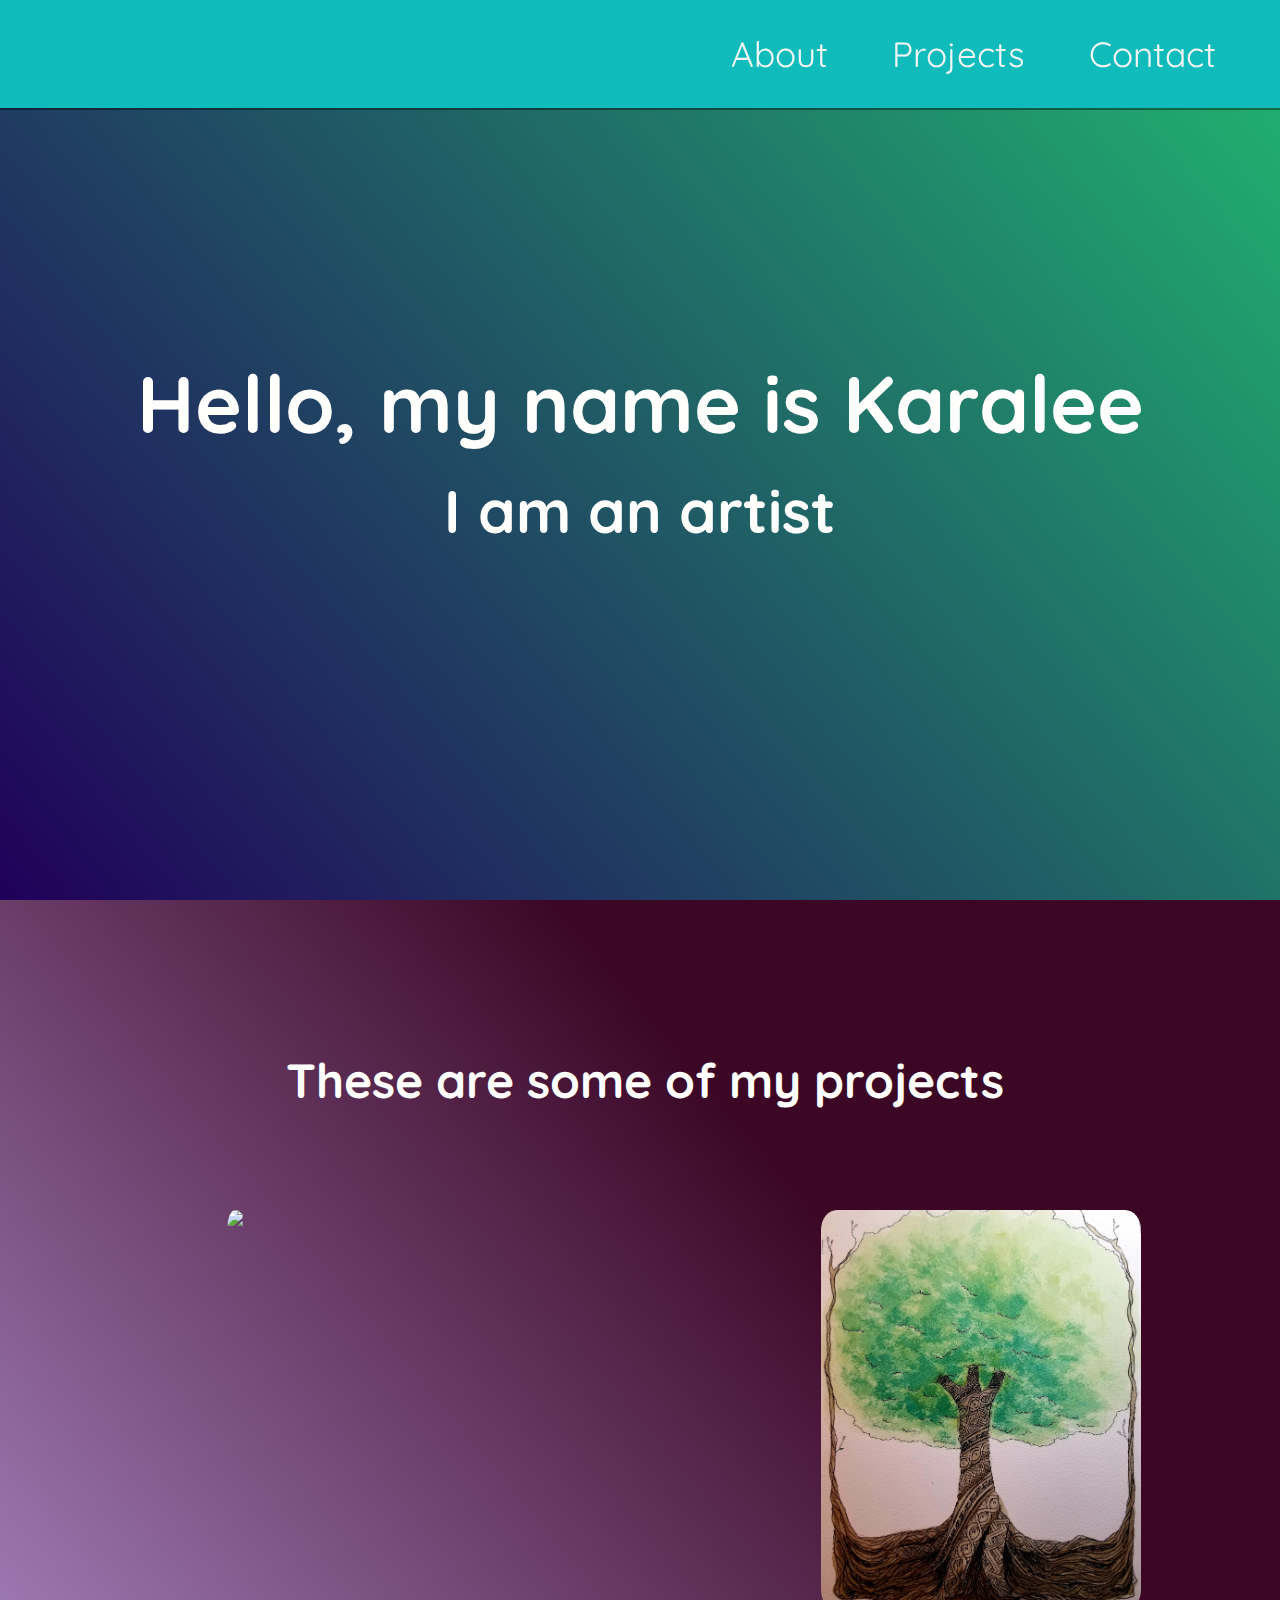
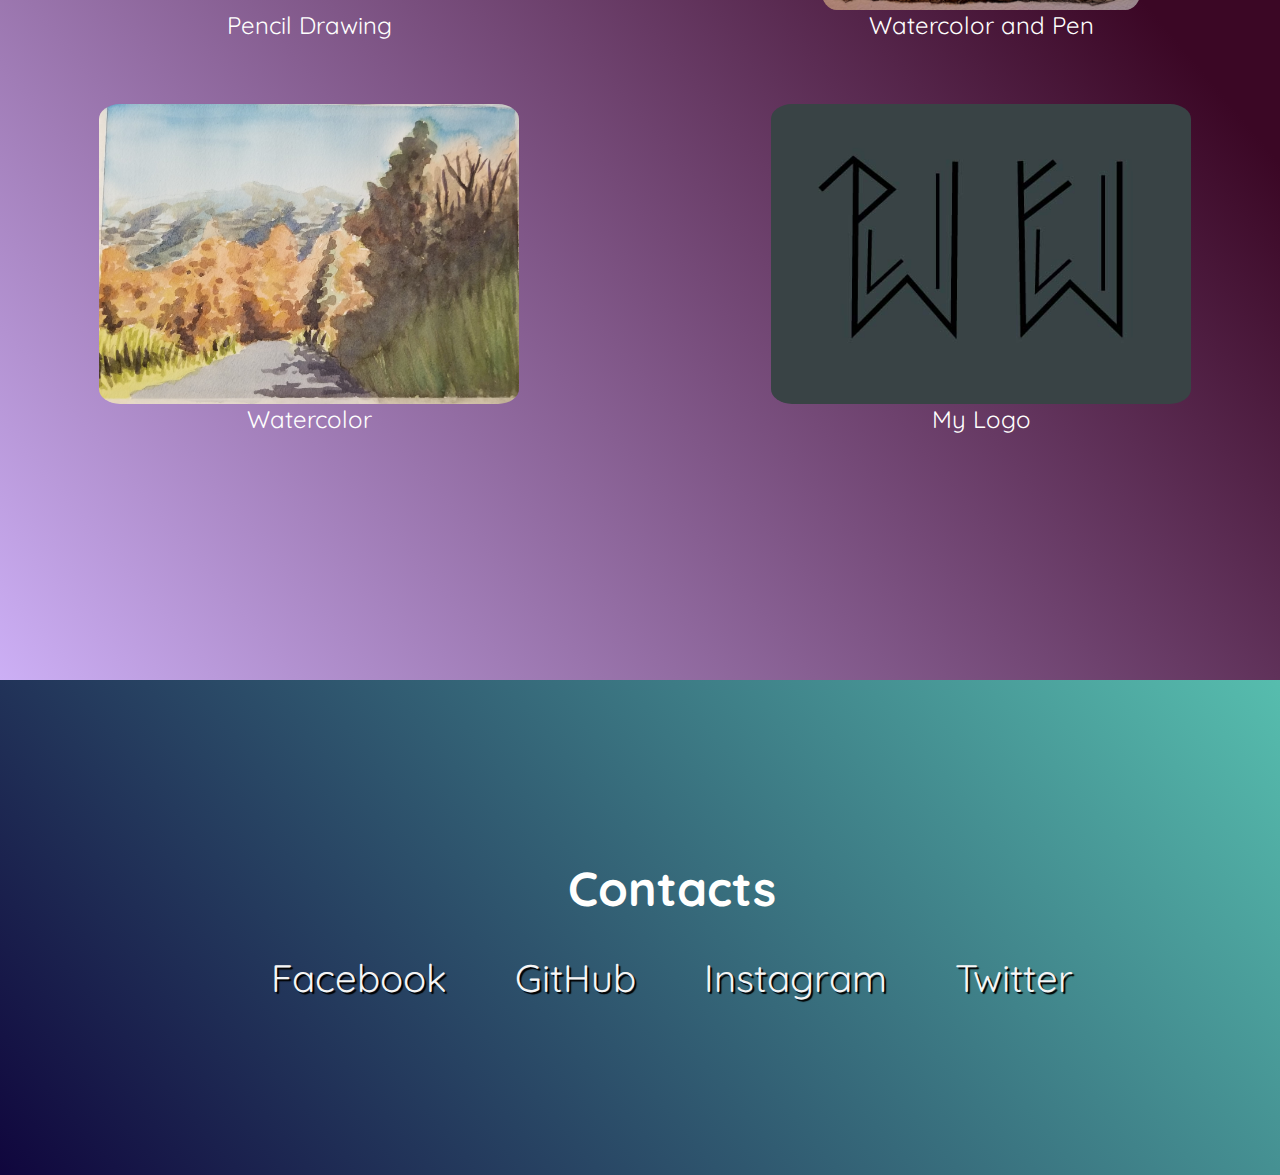
==== index.html @ 49b2416b "added another contact" ====
<!DOCTYPE html>
<html lang="en">
<head>
    <meta charset="UTF-8">
    <meta name="viewport" content="width=device-width, initial-scale=1.0">
    <title>Document</title>
    <link
  rel="stylesheet"
  href="https://use.fontawesome.com/releases/v5.8.2/css/all.css"
  integrity="sha384-oS3vJWv+0UjzBfQzYUhtDYW+Pj2yciDJxpsK1OYPAYjqT085Qq/1cq5FLXAZQ7Ay"
  crossorigin="anonymous"
/>
    <link rel="stylesheet" href="index.css">
    <link href="https://fonts.googleapis.com/css2?family=Quicksand:wght@500&display=swap" rel="stylesheet">
</head>
<body>
    <!-- Start Nav -->
    <nav id="navbar">
        <ul class="nav-list">
            <li><a href="#welcome-section">About</a></li>
            <li><a href="#projects">Projects</a></li>
            <li><a href="#contact">Contact</a></li>
        </ul>
    </nav>
    <!-- Nav Ends -->

    <!-- Start Welcome Section -->
    <section id="welcome-section" class="welcome-section">
        <h1>Hello, my name is Karalee</h1>
        <h2>I am an artist</h2>
    </section>
    <!-- Welcome Section Ends-->

    <!-- Start Projects Section -->
    <section id="projects" class="project-section">
        <!-- <h1>Projects</h1> -->
        <h1>These are some of my projects</h1>
        <div class="project-grid">
            <a href="/images/Glass-Jar-Flowers.jpg" target="_blank" class="project project-tile">
              <img class="project-image" src="/images/Glass-Jar-Flowers.jpg"/>
              <p class="project-title">
                <!-- <span class="code">&lt;</span> -->
                Pencil Drawing
                <!-- <span class="code">&#47;&gt;</span> -->
              </p>
            </a>
            <a href="/images/Tree.jpg" target="_blank" class="project project-tile">
              <img class="project-image" src="/images/Tree.jpg">
              <p class="project-title">
                <!-- <span class="code">&lt;</span> -->
                Watercolor and Pen
                <!-- <span class="code">&#47;&gt;</span> -->
              </p>
            </a>
            <a href="/images/Watercolor-trees.jpg" target="_blank" class="project project-tile">
              <img class="watercolor-trees project-image" src="/images/Watercolor-trees.jpg">
              <p class="project-title">
                <!-- <span class="code">&lt;</span> -->
                Watercolor
                <!-- <span class="code">&#47;&gt;</span> -->
              </p>
            </a>
            <a href="/images/Random Logo-01.jpg" target="_blank" class="project project-tile">
                <img class="watercolor-trees project-image" src="/images/Random Logo-01.jpg">
                <p class="project-title">
                  <!-- <span class="code">&lt;</span> -->
                  My Logo
                  <!-- <span class="code">&#47;&gt;</span> -->
                </p>
              </a>
        </div>
    </section>
    <!-- Projects Section Ends -->

    <!-- Start Contact Section -->
    <section id="contact" class="contact-section">
        <h1>Contacts</h1>
        <div class="contact-links">
            <a href="https://www.facebook.com/karalee.rodgers" 
            target="_blank" 
            class="btn contact-details">
            <i class="fab fa-facebook-square"></i>Facebook</a>
            <a id="profile-link" href="https://github.com/whitewolf888k" 
            target="_blank" 
            class="btn contact-details">
            <i class="fab fa-github"></i>GitHub</a>
            <a href="https://www.instagram.com/whitewolf888k/?hl=en" 
            target="-blank"
            class="btn contact-details">
            <i class="fab fa-instagram"></i>Instagram</a>
            <a href="https://twitter.com/WhiteWolf888K"
            target="_blank"
            class="btn contact-details">
            <i class="fab fa-twitter"></i>Twitter</a>
        </div>
    </section>
    <!-- Contatct Section Ends -->

    <script src="https://cdn.freecodecamp.org/testable-projects-fcc/v1/bundle.js"></script>
</body>
</html>
---- index.css ----
/* base Reset */
* {
margin: 0;
padding: 0;
}
html {
    box-sizing: border-box;
    /* Set font size for easy rem calculations
    * default document font size = 16px, 1rem = 16px, 100% = 16px
    * (100% / 16px) * 10= 62.5%, 1 rem = 10px, 62.5% = 10px */
    scroll-behavior: smooth;
}
/* 1200px / 16px = 75em */
@media (max-width: 75em) {
    html {
        font-size: 60%;
    }
}
body {
    margin: 0;
}
ul {
    list-style: none;
}
h1{
    font-size: 3rem;
}
h2 {
    font-size: 1.9rem;
}
h1, h2, p {
    font-family: 'Quicksand', sans-serif;
    color: rgb(255, 255, 254);
}
/* nav */
#navbar {
    display: flex;
    justify-content: flex-end;
    background-color: rgb(16, 187, 187);
    box-shadow: 0 2px 0 rgba(0, 0, 0, 0.4);
    position: fixed;
    top: 0;
    left: 0;
    width: 100%;
    z-index: 10;
}
.nav-list {
    display: flex;
    margin-right: 2rem; 
    font-family: 'Quicksand', sans-serif;
}
.nav-list a {
    display: block;
    font-size: 2.2rem;
    padding: 2rem;
}
.nav-list a:hover {
    background: rgb(250, 240, 96);
}
/* welcome section */
.welcome-section {
    display: flex;
    flex-direction: column;
    justify-content: center;
    align-items: center;
    width: 100%;
    height: 100vh;
    background-image: linear-gradient(50deg, rgb(32, 0, 90) 0%, rgb(32, 182, 112) 100%); 
}
.welcome-section h1 {
    font-size: 5rem;
    padding-bottom: 20px;
}
.welcome-section h2 {
    font-size: 3.75rem;
}
/* projects section */
.project-section {
    text-align: center;
    padding: 150px 5px;
    width: 100%;
    background-image: linear-gradient(50deg, rgb(204, 175, 245) 0%, rgb(59, 7, 37) 70%);
}
.project-section h1, .project-section h2 {
    padding-bottom: 20px;
}
.project-title {
    font-size: x-large;
}
.project-grid {
    display: grid;
    grid-template-columns: repeat(auto-fit, minmax(400px, 1fr));
    grid-gap: 4rem;
    width: 100%;
    max-width: 1280px;
    padding-top: 80px;
    margin: 0 auto;
    margin-bottom: 6rem;
}
.project-tile {
    display: flex;
    flex-direction: column;
    justify-content: space-between;
    justify-self: center;
}
/*.project {
   box-shadow: 1px 1px 5px rgba(0, 0, 0, 0.5);
    border-radius: 1px;
} 
.project-image {
    height: calc(100% - 6.8rem);
    width: 300px;
    object-fit: cover;
}*/
.watercolor-trees {
    width: 420px;
    height: 300px;
}
a {
    text-decoration: none;
    color:whitesmoke;
}
a img {
    height: 400px;
    border-radius: 5%;
}

/* contact-section */
.contact-section {
    display: flex;
    flex-direction: column;
    justify-content: center;
    align-items: center;
    text-align: center;
    width: 100%;
    height: 55vh;
    padding: 0 2rem;
    background-image:linear-gradient(230deg, rgb(89, 196, 178) 0%, rgb(16, 6, 61) 100%); 
}
.contact-section h1 {
    font-family:'Quicksand', sans-serif; 
    font-size: 3rem;
    padding: 20px;
}
.contact-link {
    display: flex;
    justify-content: center;
    width: 100%;
    max-width: 980px;
    margin-top: 4rem;
    flex-wrap: wrap;
}
.btn {
    display: inline-block;
    padding: 1rem 2rem;
    border-radius: 2px;
} 

.contact-details {
    font-family: 'Quicksand', sans-serif;
    font-size: 2.4rem;
    text-shadow: 2px 2px 1px black;
    transition: transform 0.3s ease-out;
}

.contact-details:hover {
    transform: translateY(8px)
}
@media (max-width: 28.75em) {
    .contact-links {
        flex-direction: column;
        text-align: center;
    }
}
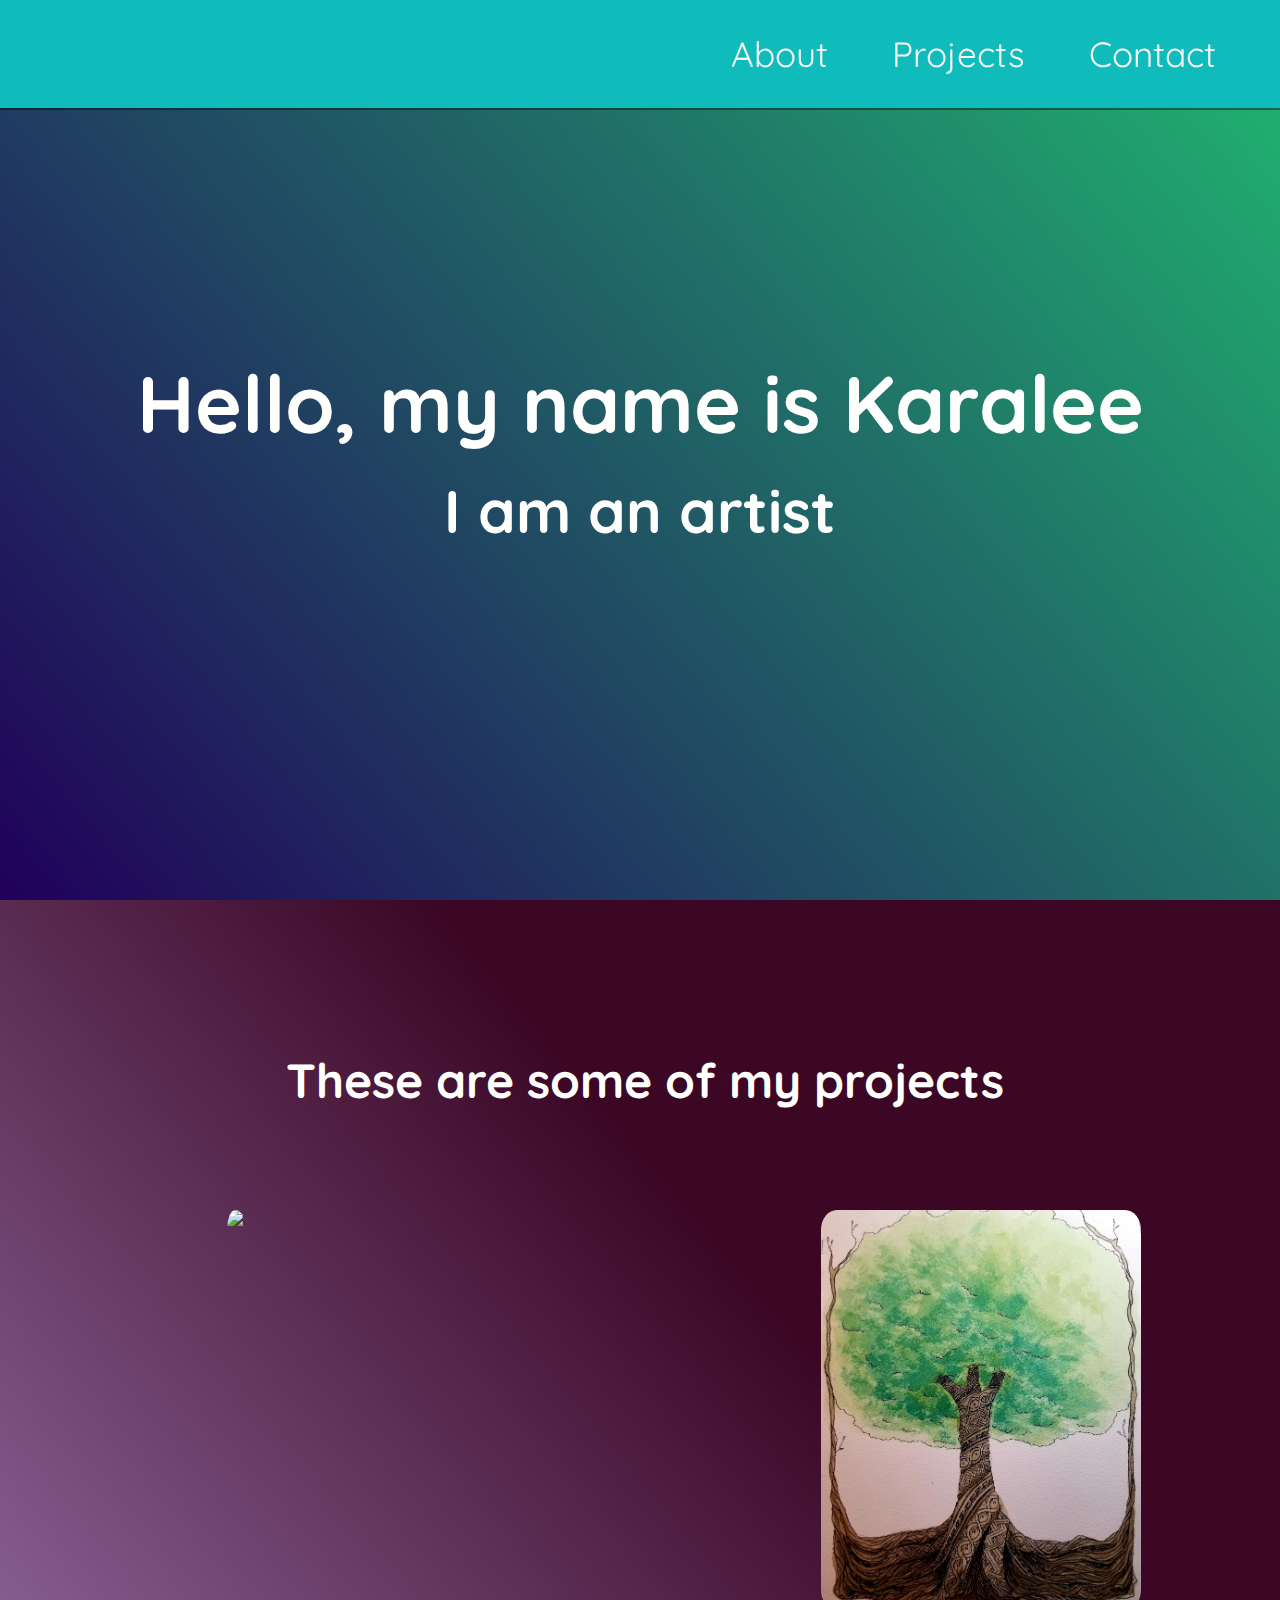
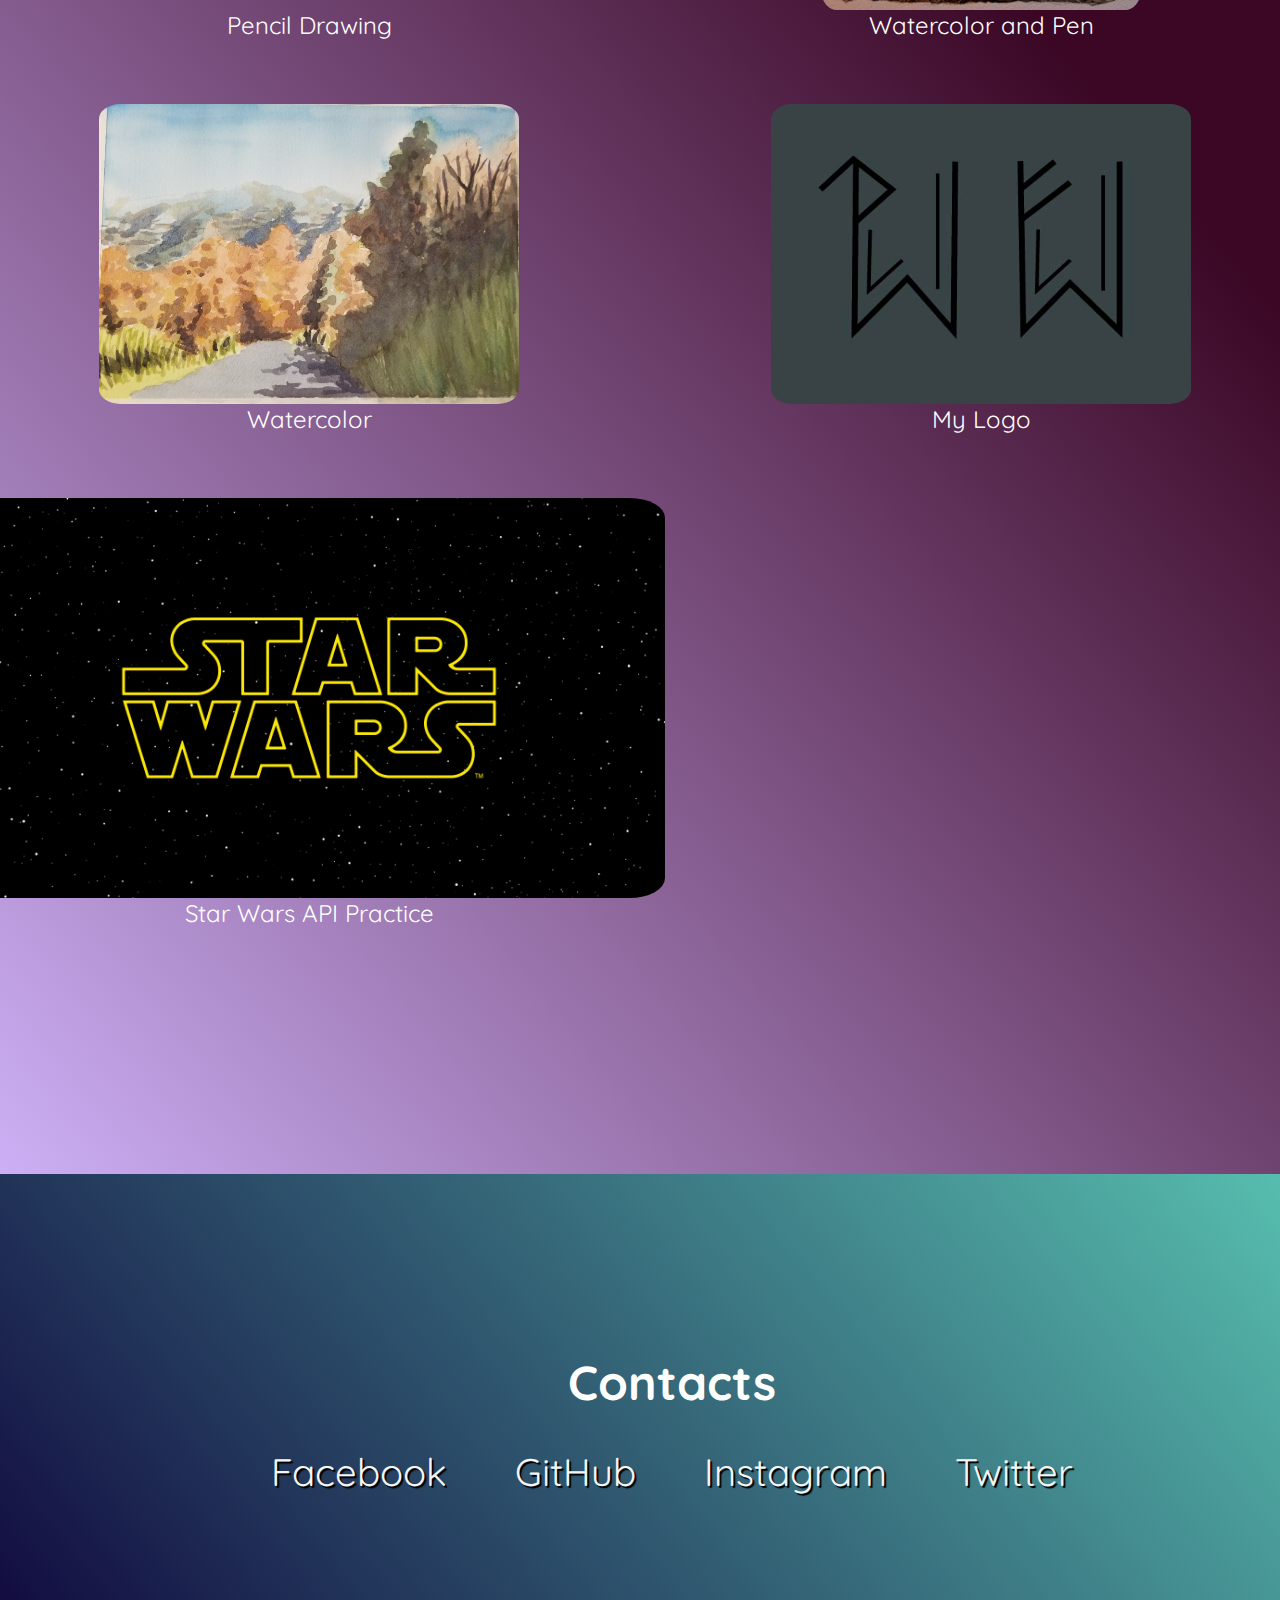
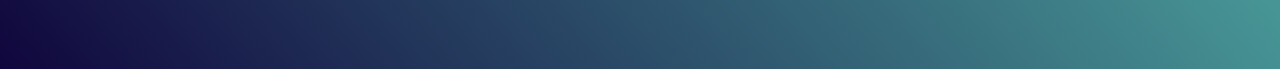
==== commit 2a8ffb3b: "added Star Wars file and pic" ====
--- a/index.html
+++ b/index.html
@@ -68,6 +68,14 @@
                   <!-- <span class="code">&#47;&gt;</span> -->
                 </p>
               </a>
+            <a href="/star-wars-api/index.html" target="_blank" class="project project-tile">
+                <img class="project-image" src="/images/Star-wars-logo.jpg">
+                <p class="project-title">
+                  <!-- <span class="code">&lt;</span> -->
+                  Star Wars API Practice
+                  <!-- <span class="code">&#47;&gt;</span> -->
+                </p>
+              </a>
         </div>
     </section>
     <!-- Projects Section Ends -->
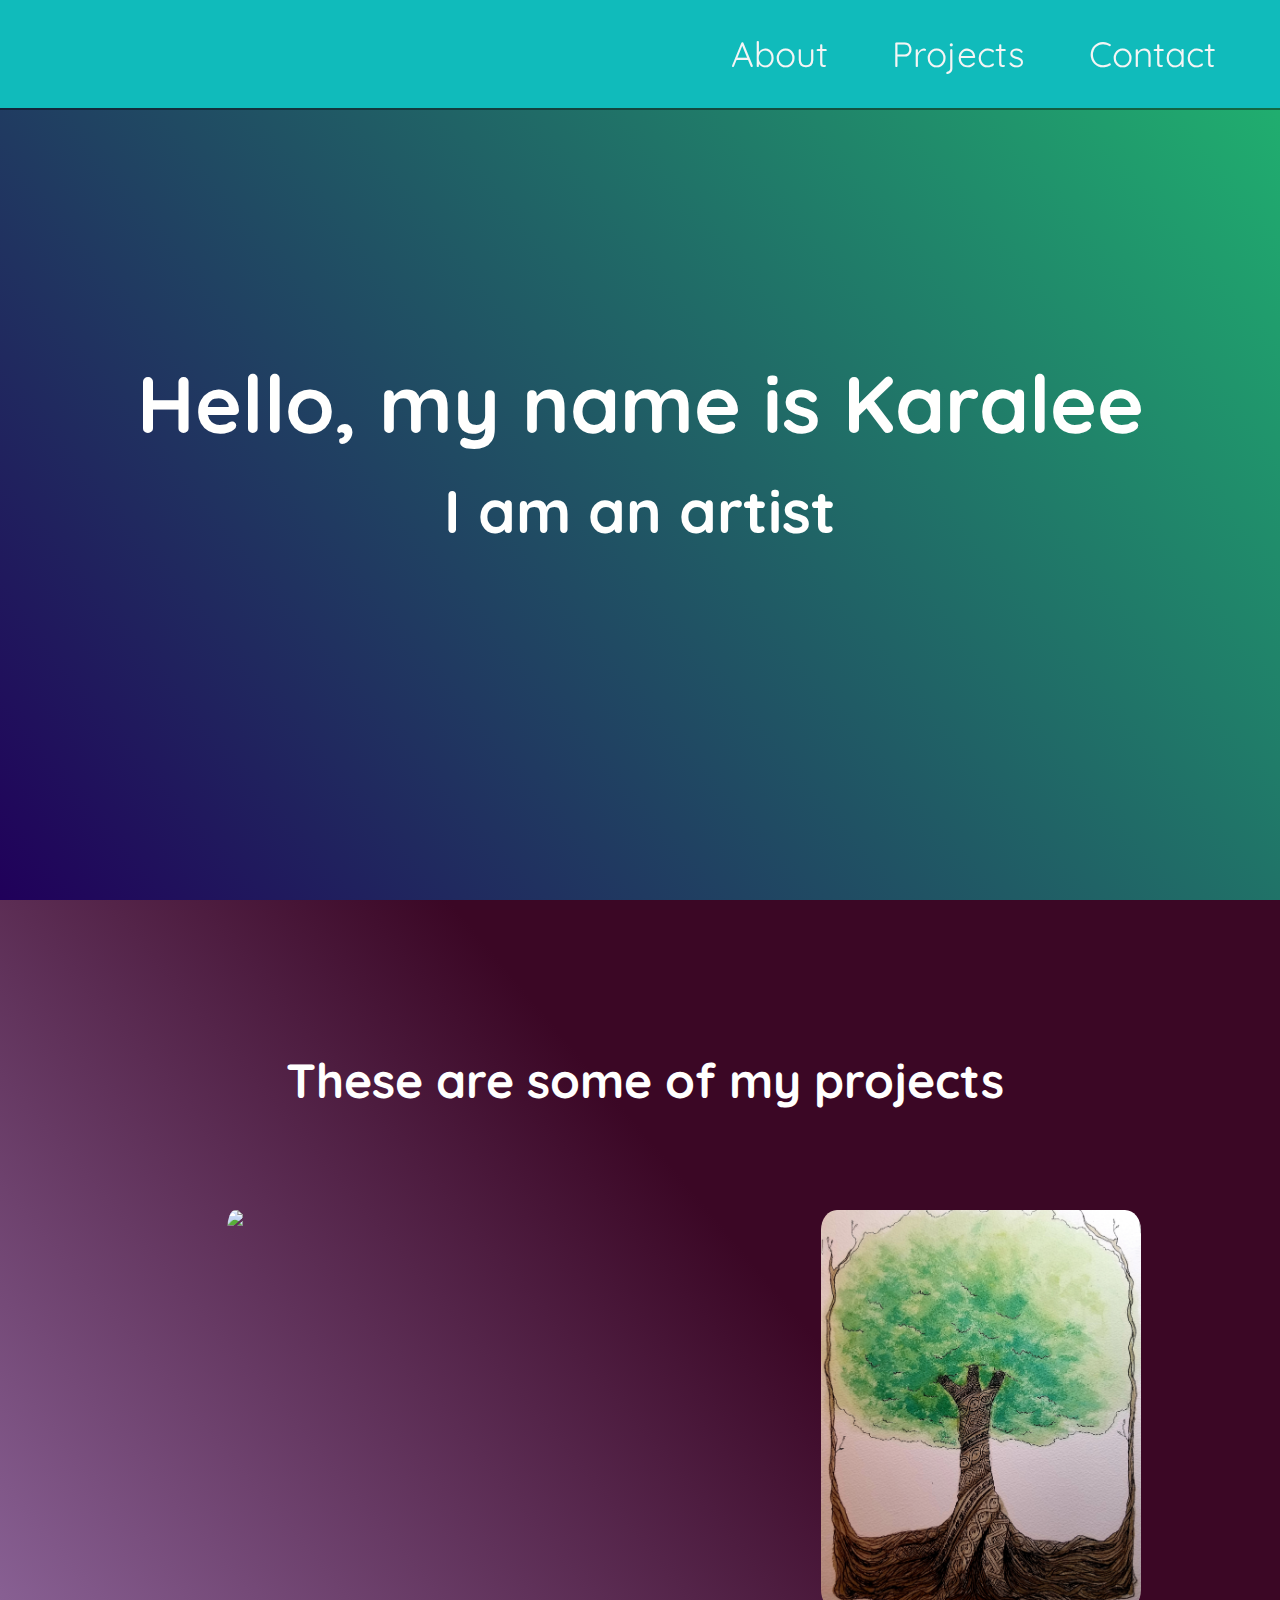
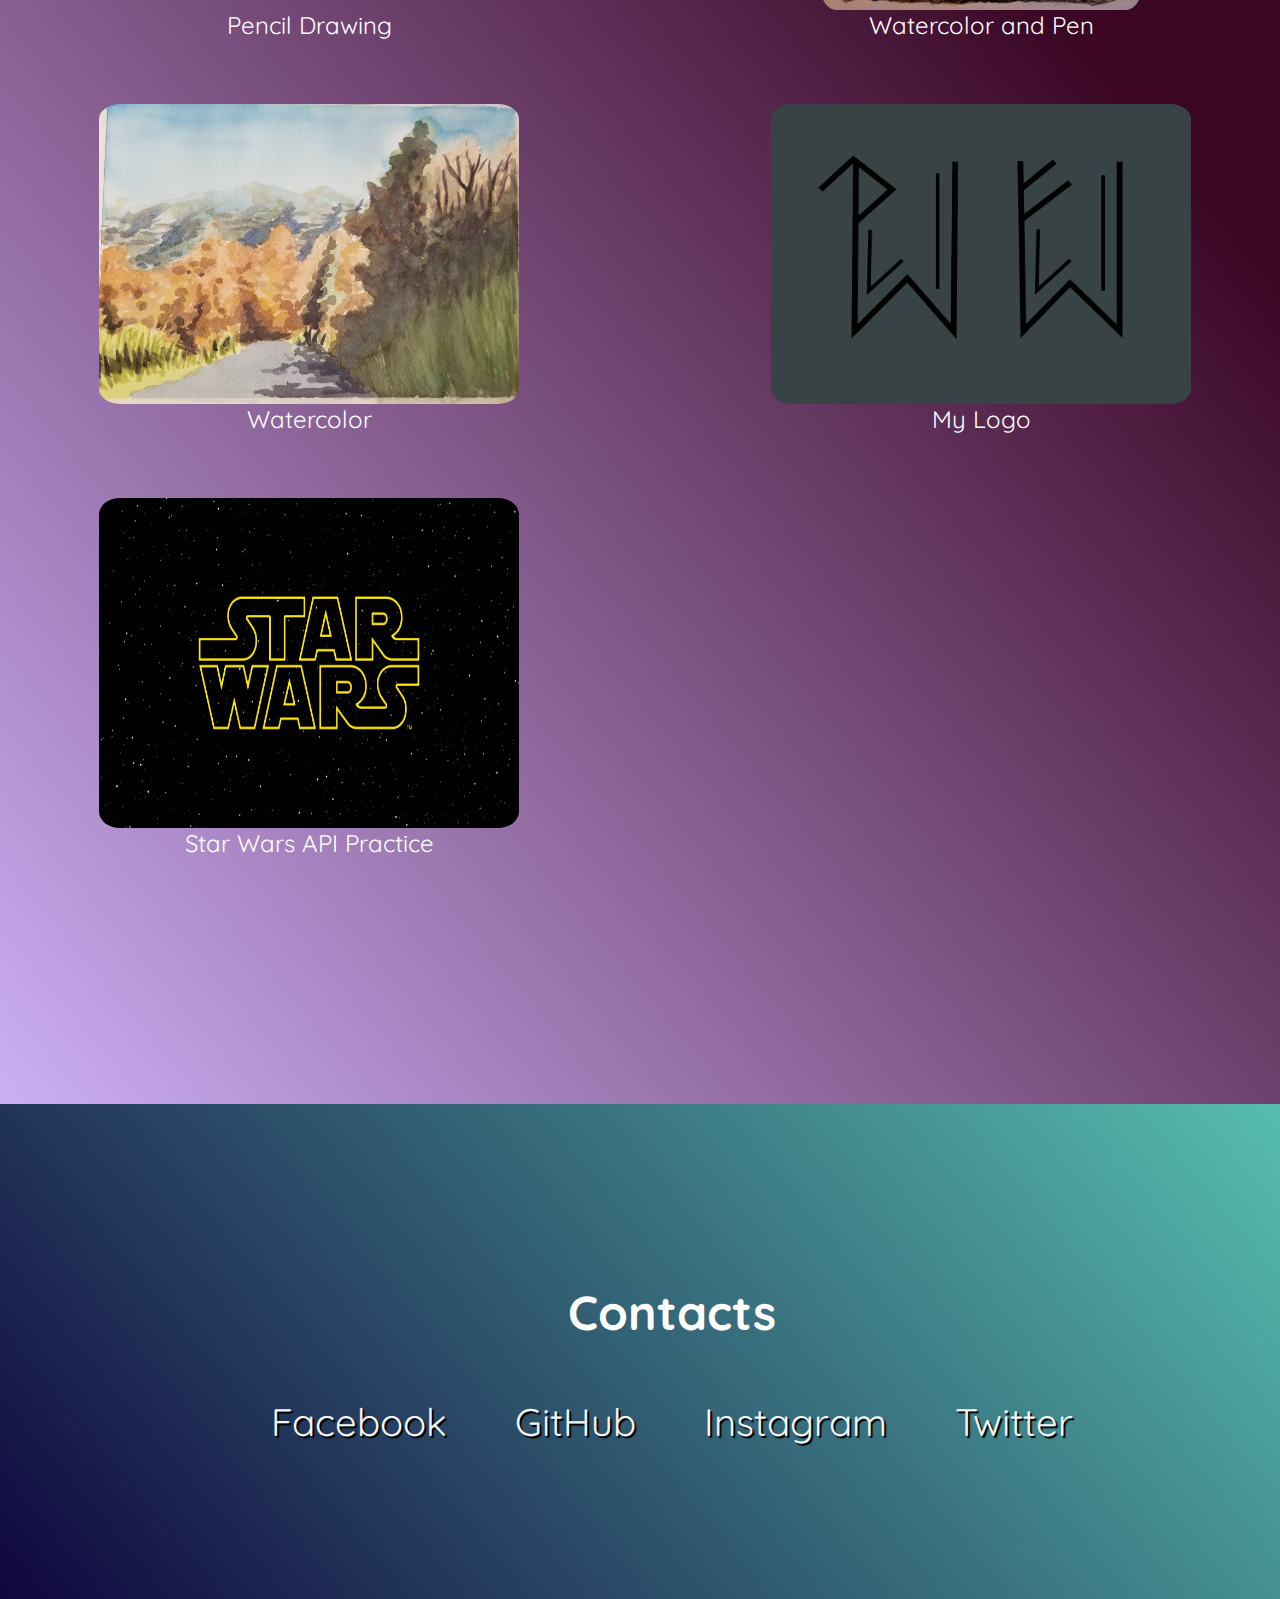
==== commit 681d168b: "making it look nice" ====
--- a/index.html
+++ b/index.html
@@ -69,7 +69,7 @@
                 </p>
               </a>
             <a href="/star-wars-api/index.html" target="_blank" class="project project-tile">
-                <img class="project-image" src="/images/Star-wars-logo.jpg">
+                <img class="starwars project-image" src="/images/Star-wars-logo.jpg">
                 <p class="project-title">
                   <!-- <span class="code">&lt;</span> -->
                   Star Wars API Practice
@@ -103,7 +103,5 @@
         </div>
     </section>
     <!-- Contatct Section Ends -->
-
-    <script src="https://cdn.freecodecamp.org/testable-projects-fcc/v1/bundle.js"></script>
 </body>
 </html>--- a/index.css
+++ b/index.css
@@ -116,6 +116,10 @@
     width: 420px;
     height: 300px;
 }
+.starwars {
+    width: 420px;
+    height: 330px;
+}
 a {
     text-decoration: none;
     color:whitesmoke;
@@ -140,7 +144,7 @@
 .contact-section h1 {
     font-family:'Quicksand', sans-serif; 
     font-size: 3rem;
-    padding: 20px;
+    padding: 40px;
 }
 .contact-link {
     display: flex;
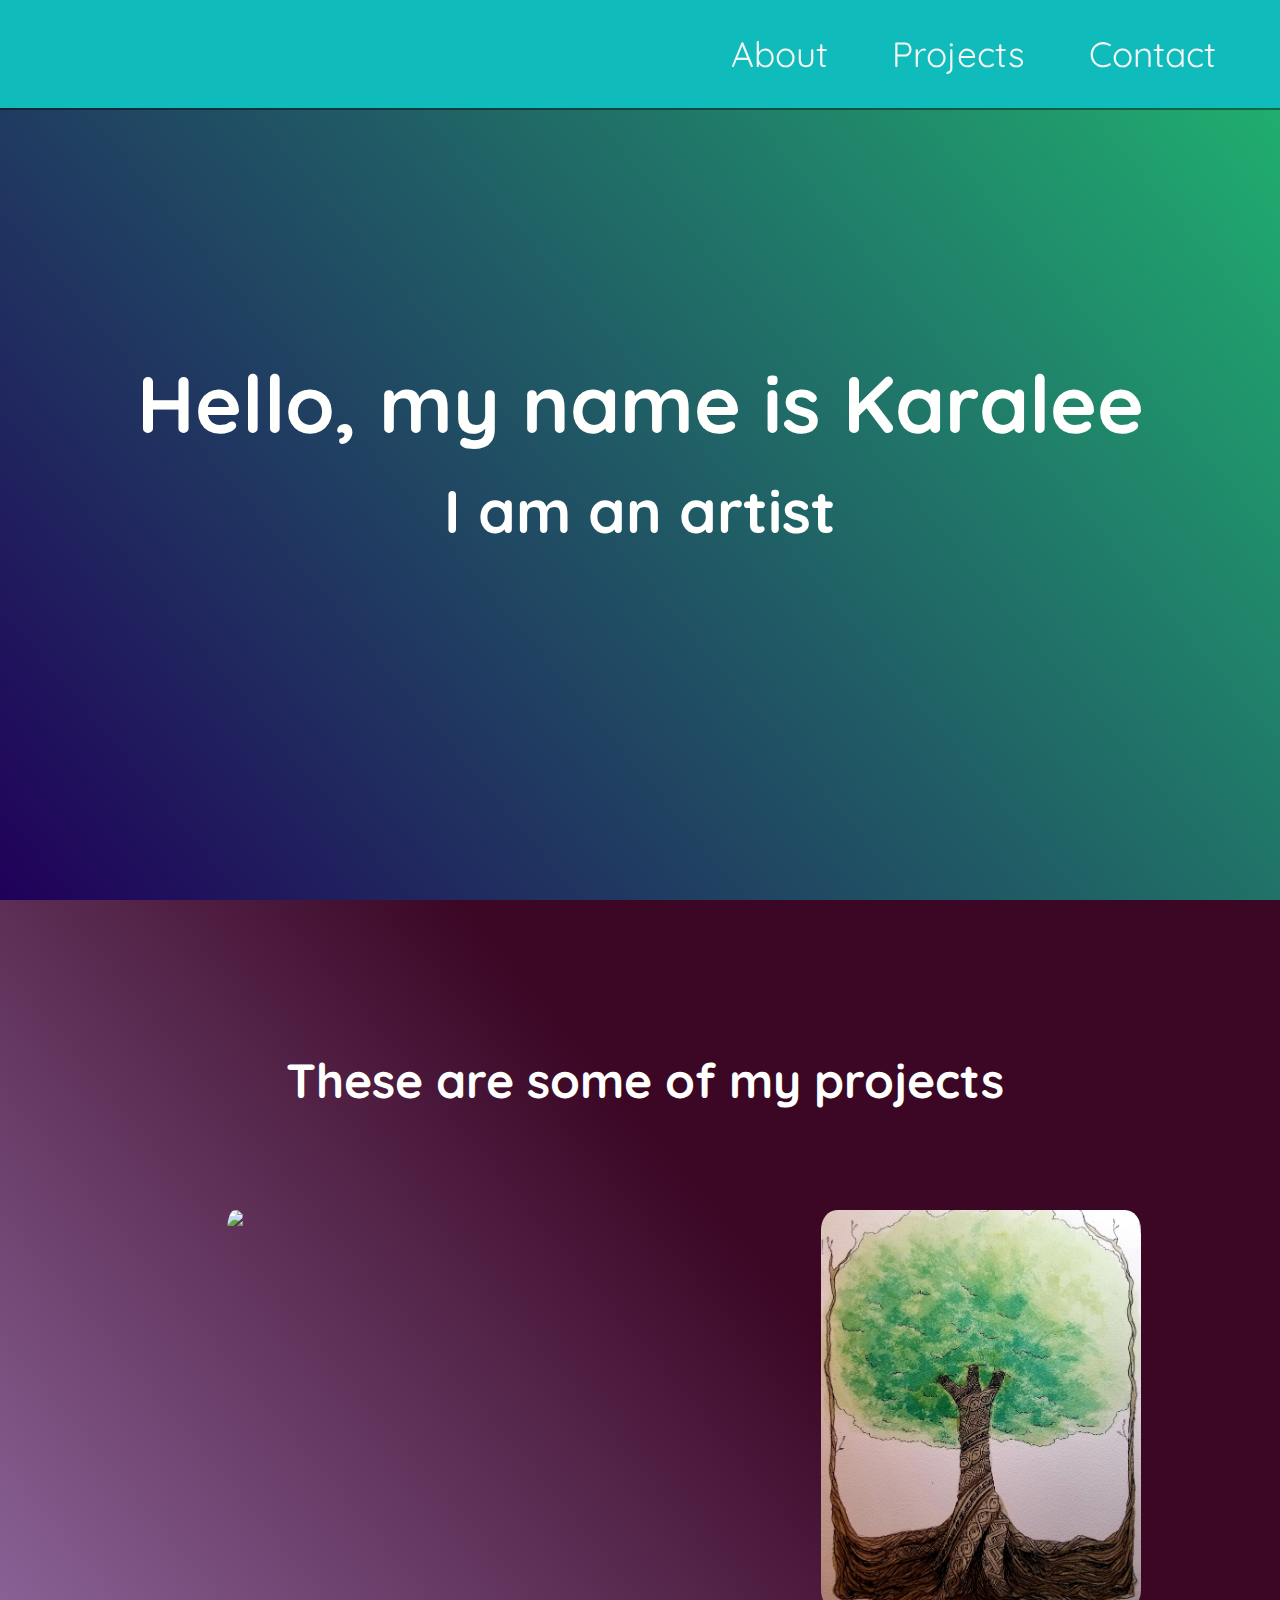
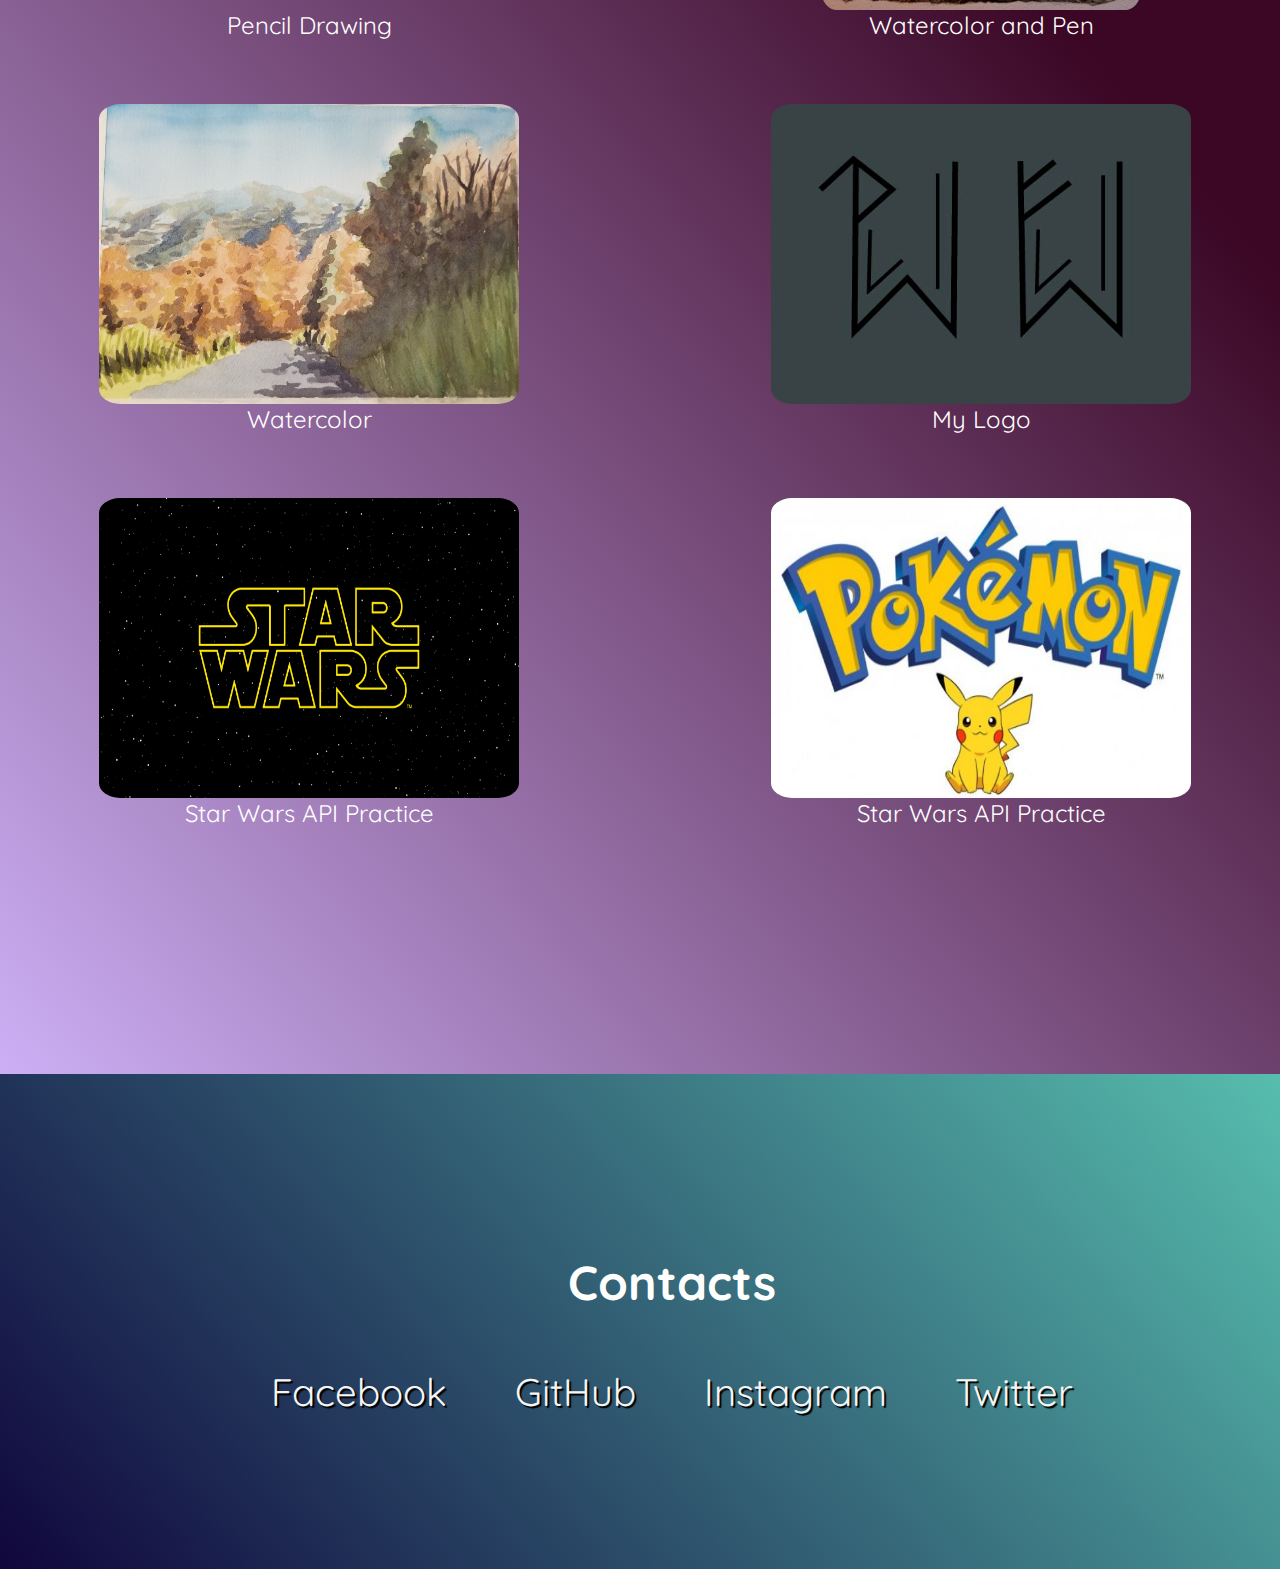
==== commit 3330eb44: "adding to back of card" ====
--- a/index.html
+++ b/index.html
@@ -76,6 +76,14 @@
                   <!-- <span class="code">&#47;&gt;</span> -->
                 </p>
               </a>
+              <a href="/pokemon/index.html" target="_blank" class="project project-tile">
+                <img class="pokemon project-image" src="/images/pokemon-kodi.jpg">
+                <p class="project-title">
+                  <!-- <span class="code">&lt;</span> -->
+                  Star Wars API Practice
+                  <!-- <span class="code">&#47;&gt;</span> -->
+                </p>
+              </a>
         </div>
     </section>
     <!-- Projects Section Ends -->
--- a/index.css
+++ b/index.css
@@ -118,7 +118,11 @@
 }
 .starwars {
     width: 420px;
-    height: 330px;
+    height: 300px;
+}
+.pokemon {
+    width: 420px;
+    height: 300px;
 }
 a {
     text-decoration: none;
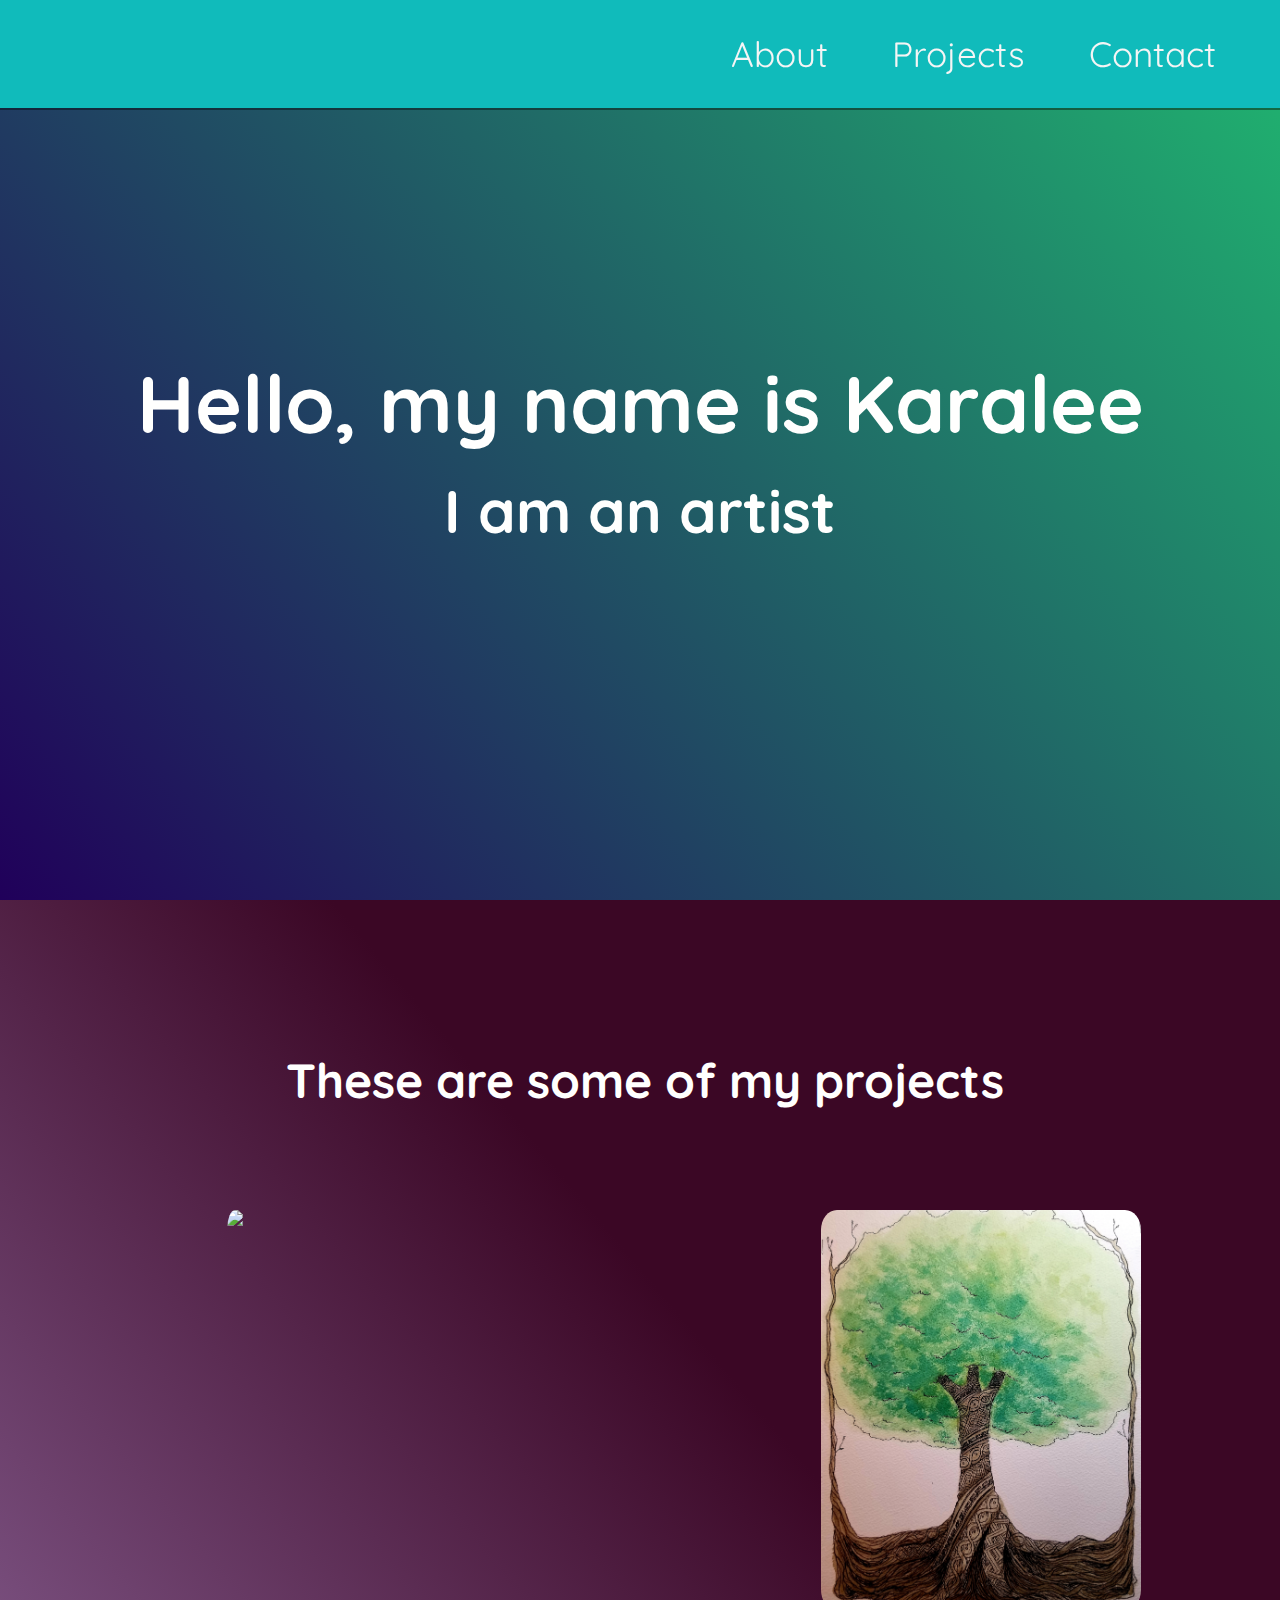
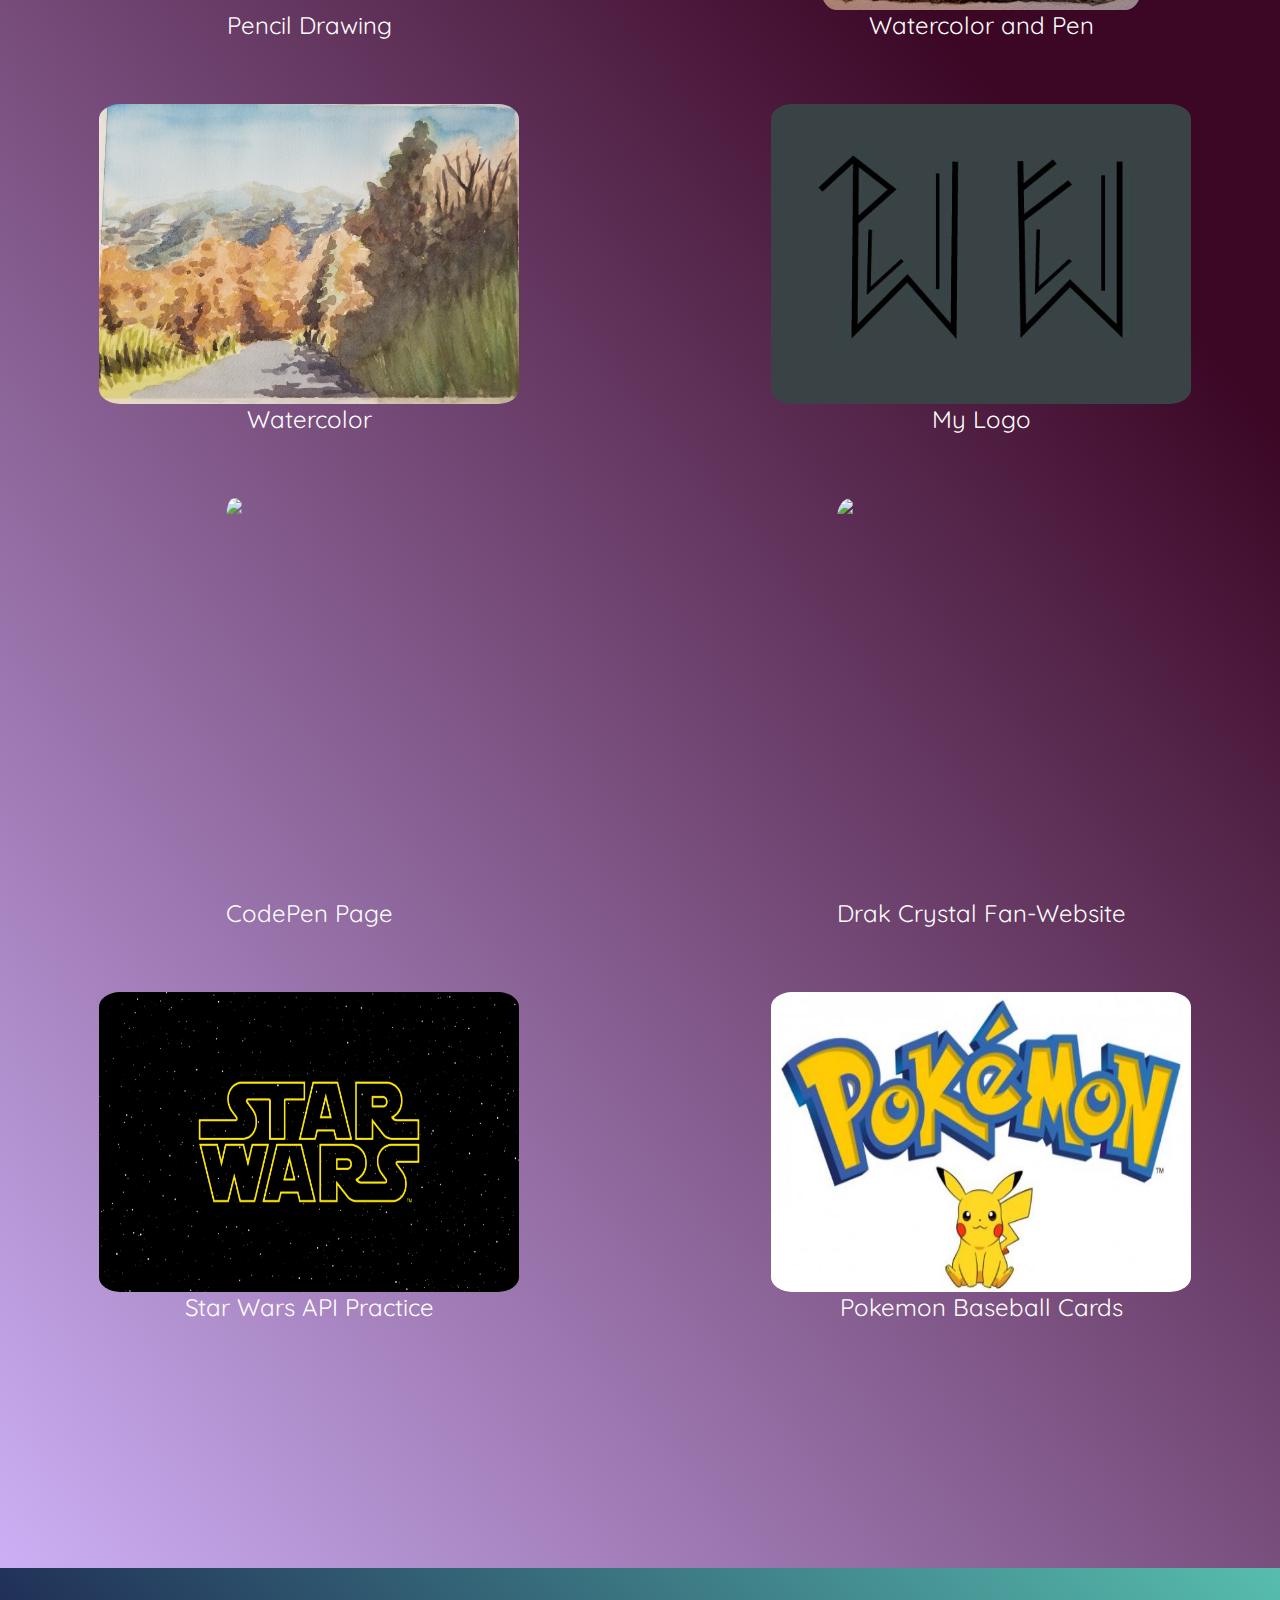
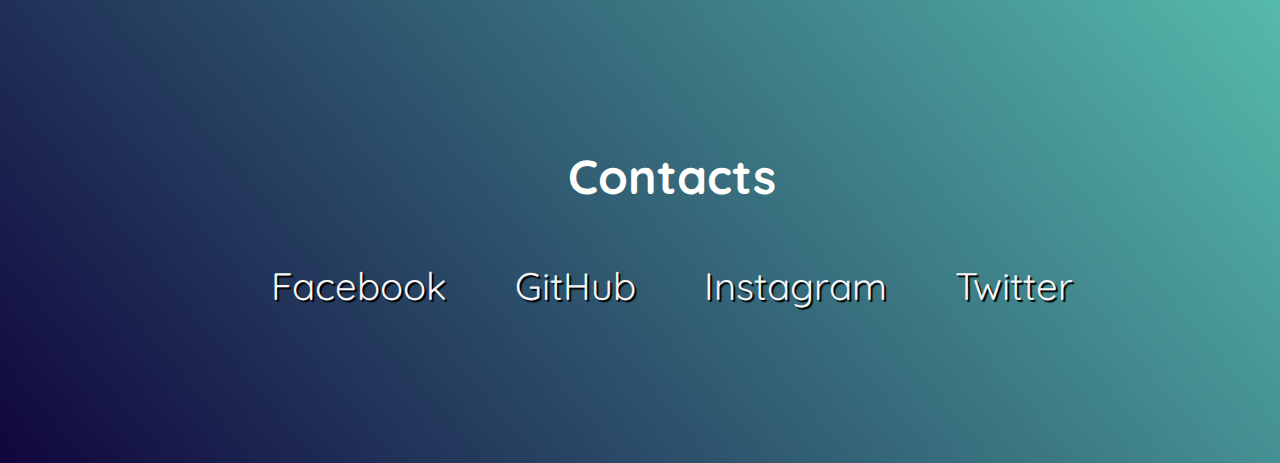
==== commit 38eadad0: "fixed code for pokemon cards!!" ====
--- a/index.html
+++ b/index.html
@@ -68,6 +68,22 @@
                   <!-- <span class="code">&#47;&gt;</span> -->
                 </p>
               </a>
+              <a href="https://codepen.io/10665343/pen/PoNmQvM" target="_blank" class="project project-tile">
+                <img class="CodePen project-image" src="/images/">
+                <p class="project-title">
+                  <!-- <span class="code">&lt;</span> -->
+                  CodePen Page
+                  <!-- <span class="code">&#47;&gt;</span> -->
+                </p>
+              </a>
+              <a href="https://darkcrystalfansite-dgm2120.netlify.app" target="_blank" class="project project-tile">
+                <img class="DarkCrystal project-image" src="/images/">
+                <p class="project-title">
+                  <!-- <span class="code">&lt;</span> -->
+                  Drak Crystal Fan-Website
+                  <!-- <span class="code">&#47;&gt;</span> -->
+                </p>
+              </a>
             <a href="/star-wars-api/index.html" target="_blank" class="project project-tile">
                 <img class="starwars project-image" src="/images/Star-wars-logo.jpg">
                 <p class="project-title">
@@ -80,7 +96,7 @@
                 <img class="pokemon project-image" src="/images/pokemon-kodi.jpg">
                 <p class="project-title">
                   <!-- <span class="code">&lt;</span> -->
-                  Star Wars API Practice
+                  Pokemon Baseball Cards
                   <!-- <span class="code">&#47;&gt;</span> -->
                 </p>
               </a>
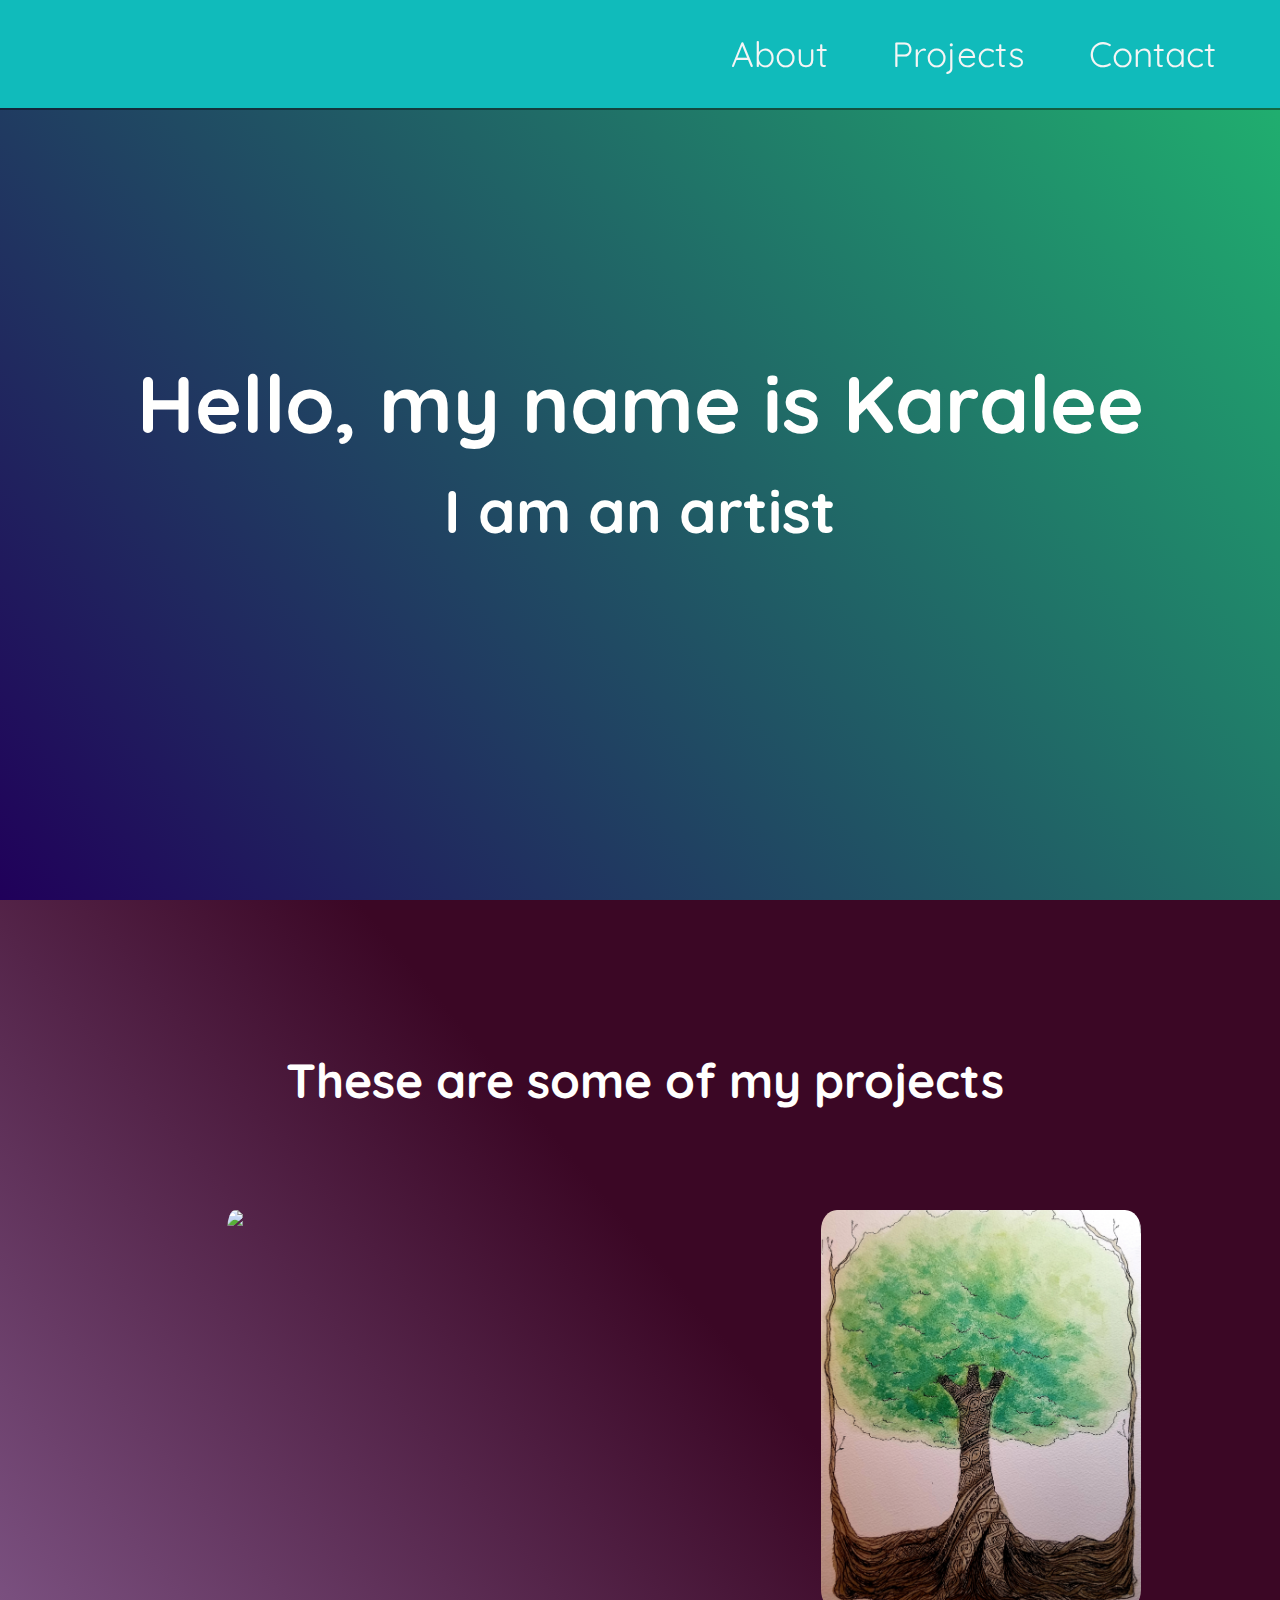
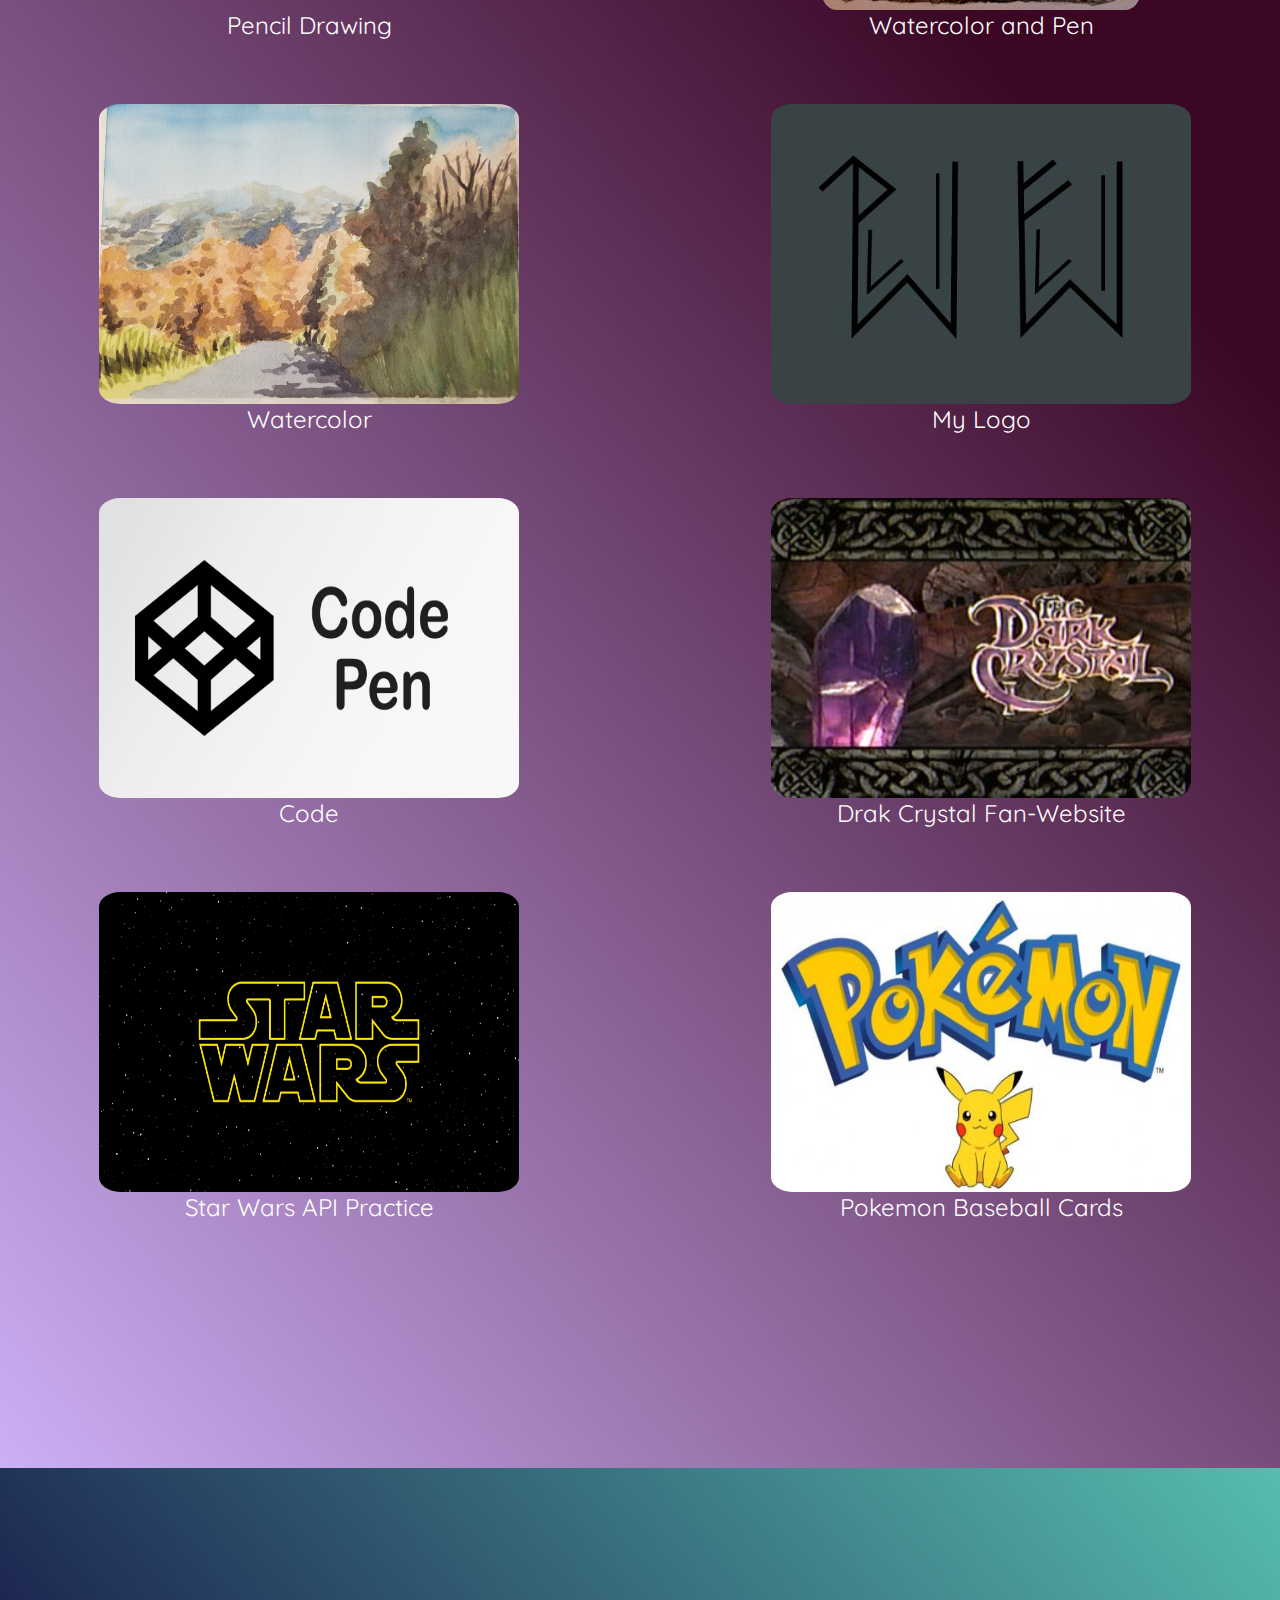
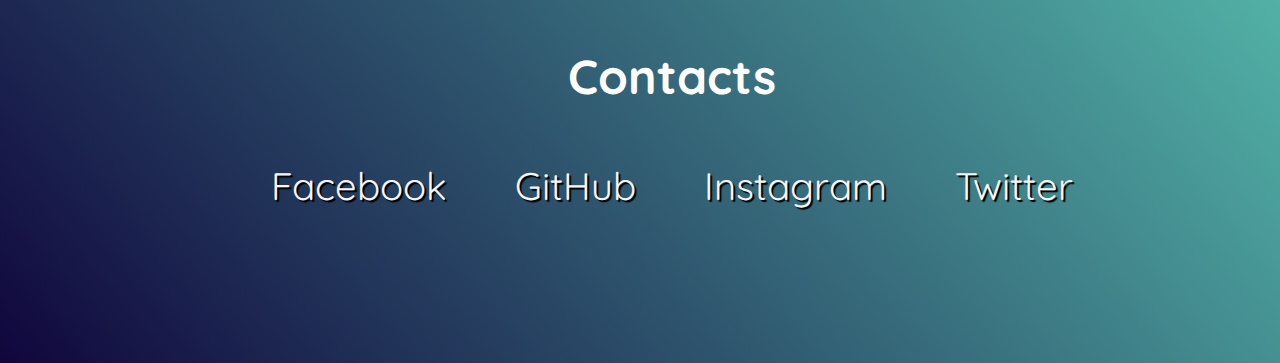
==== commit 5de385db: "fixed some small things" ====
--- a/index.html
+++ b/index.html
@@ -69,15 +69,15 @@
                 </p>
               </a>
               <a href="https://codepen.io/10665343/pen/PoNmQvM" target="_blank" class="project project-tile">
-                <img class="CodePen project-image" src="/images/">
+                <img class="codepen project-image" src="/images/codepen.jpg">
                 <p class="project-title">
                   <!-- <span class="code">&lt;</span> -->
-                  CodePen Page
+                  Code
                   <!-- <span class="code">&#47;&gt;</span> -->
                 </p>
               </a>
               <a href="https://darkcrystalfansite-dgm2120.netlify.app" target="_blank" class="project project-tile">
-                <img class="DarkCrystal project-image" src="/images/">
+                <img class="darkcrystal project-image" src="/images/darkcrystaltitle.jpg">
                 <p class="project-title">
                   <!-- <span class="code">&lt;</span> -->
                   Drak Crystal Fan-Website
--- a/index.css
+++ b/index.css
@@ -116,6 +116,14 @@
     width: 420px;
     height: 300px;
 }
+.codepen {
+    width: 420px;
+    height: 300px;
+}
+.darkcrystal {
+    width: 420px;
+    height: 300px;
+}
 .starwars {
     width: 420px;
     height: 300px;
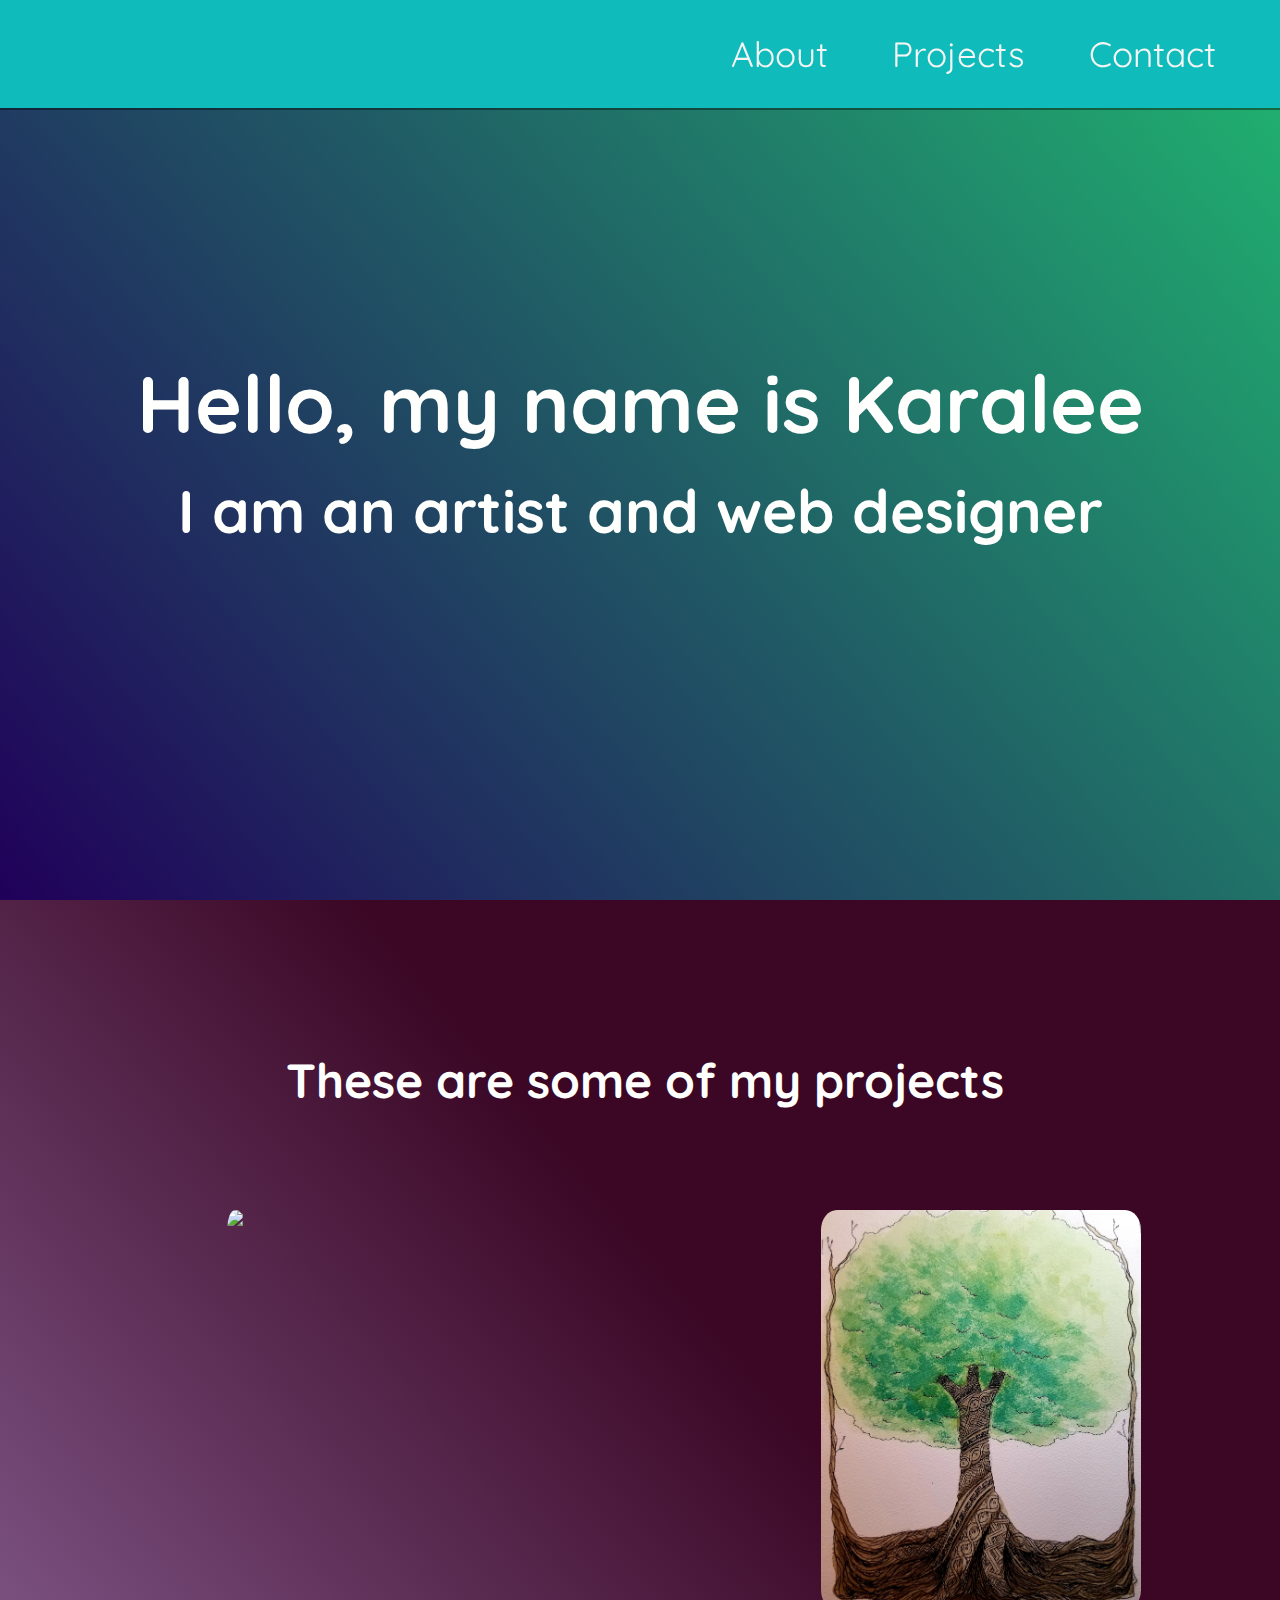
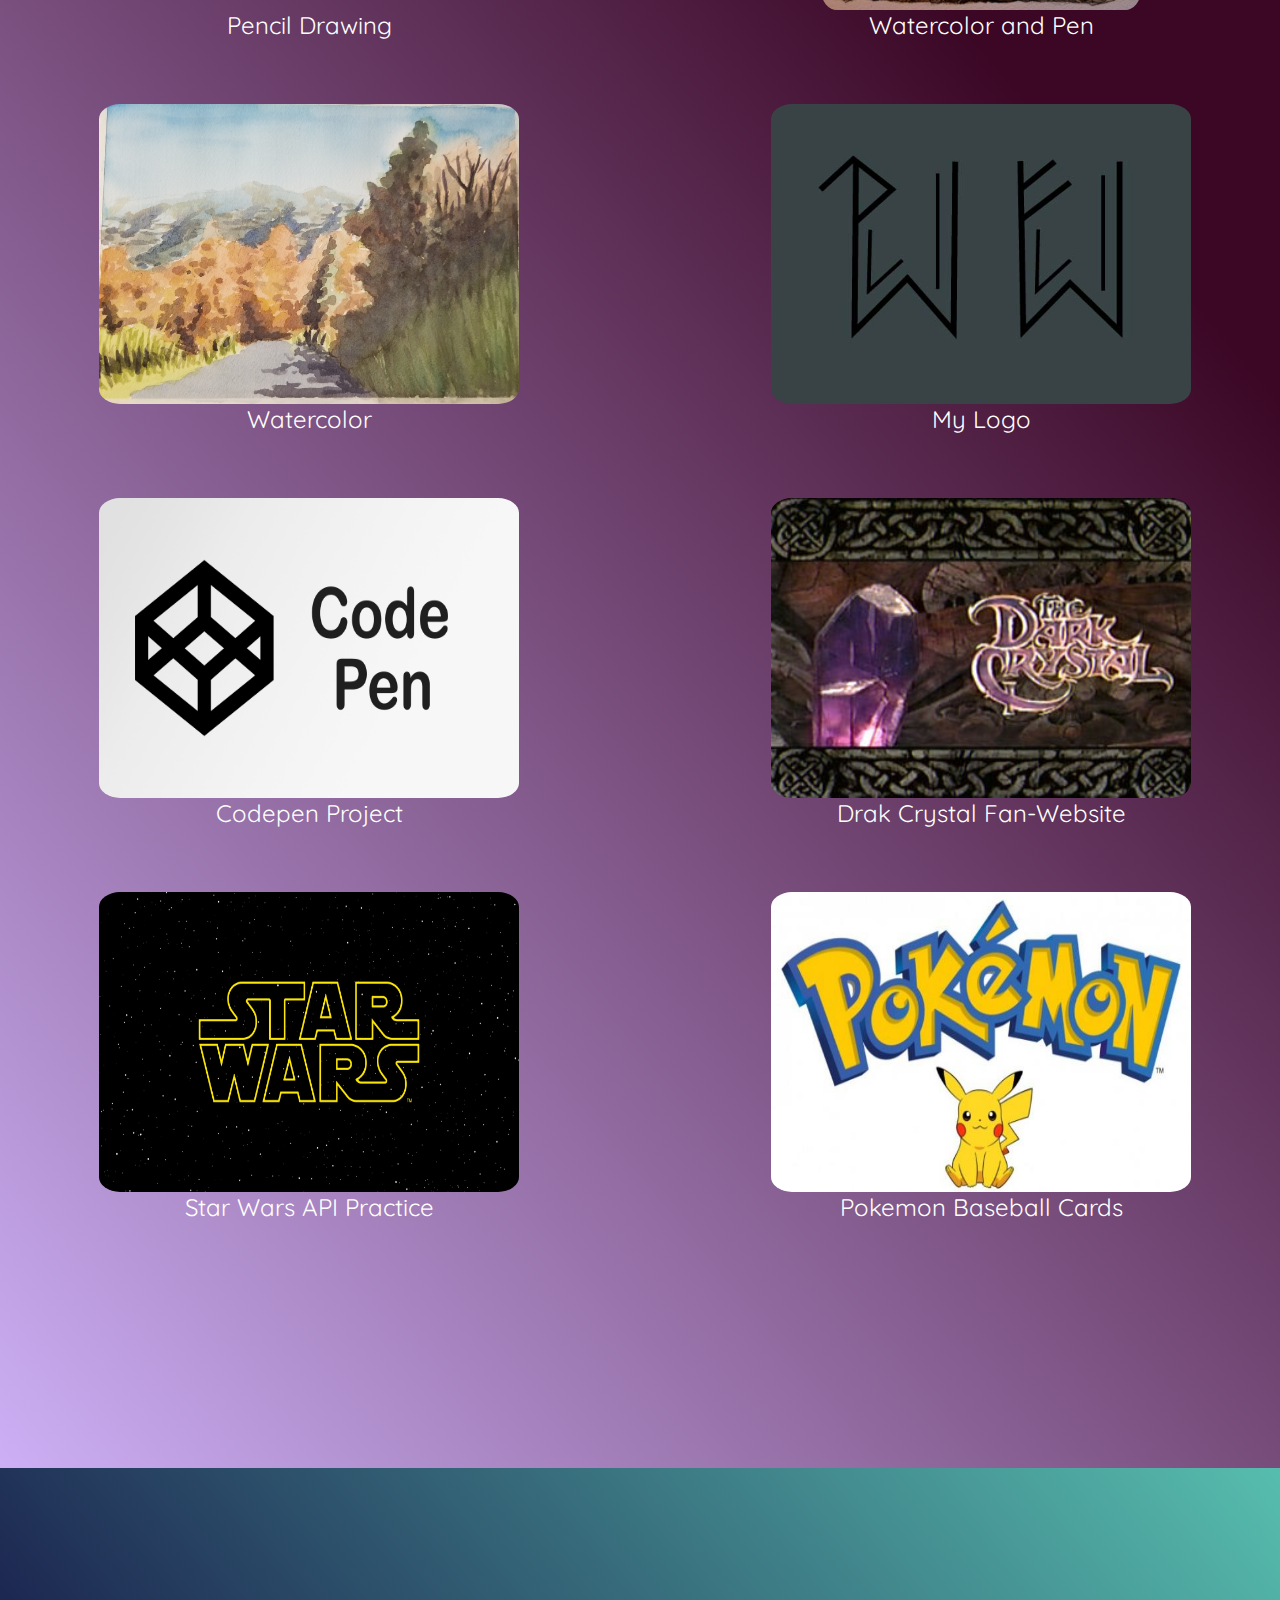
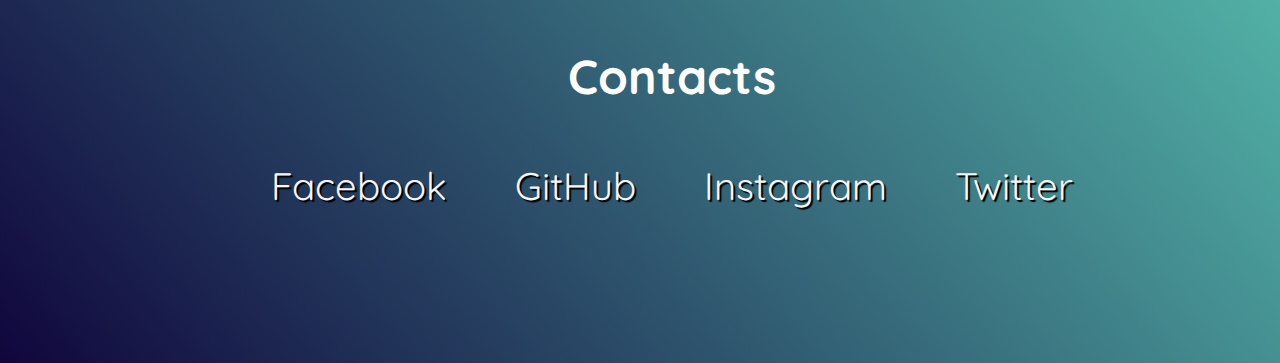
==== commit 12e50aef: "fixed spelling" ====
--- a/index.html
+++ b/index.html
@@ -27,7 +27,7 @@
     <!-- Start Welcome Section -->
     <section id="welcome-section" class="welcome-section">
         <h1>Hello, my name is Karalee</h1>
-        <h2>I am an artist</h2>
+        <h2>I am an artist and web designer</h2>
     </section>
     <!-- Welcome Section Ends-->
 
@@ -72,7 +72,7 @@
                 <img class="codepen project-image" src="/images/codepen.jpg">
                 <p class="project-title">
                   <!-- <span class="code">&lt;</span> -->
-                  Code
+                  Codepen Project
                   <!-- <span class="code">&#47;&gt;</span> -->
                 </p>
               </a>
